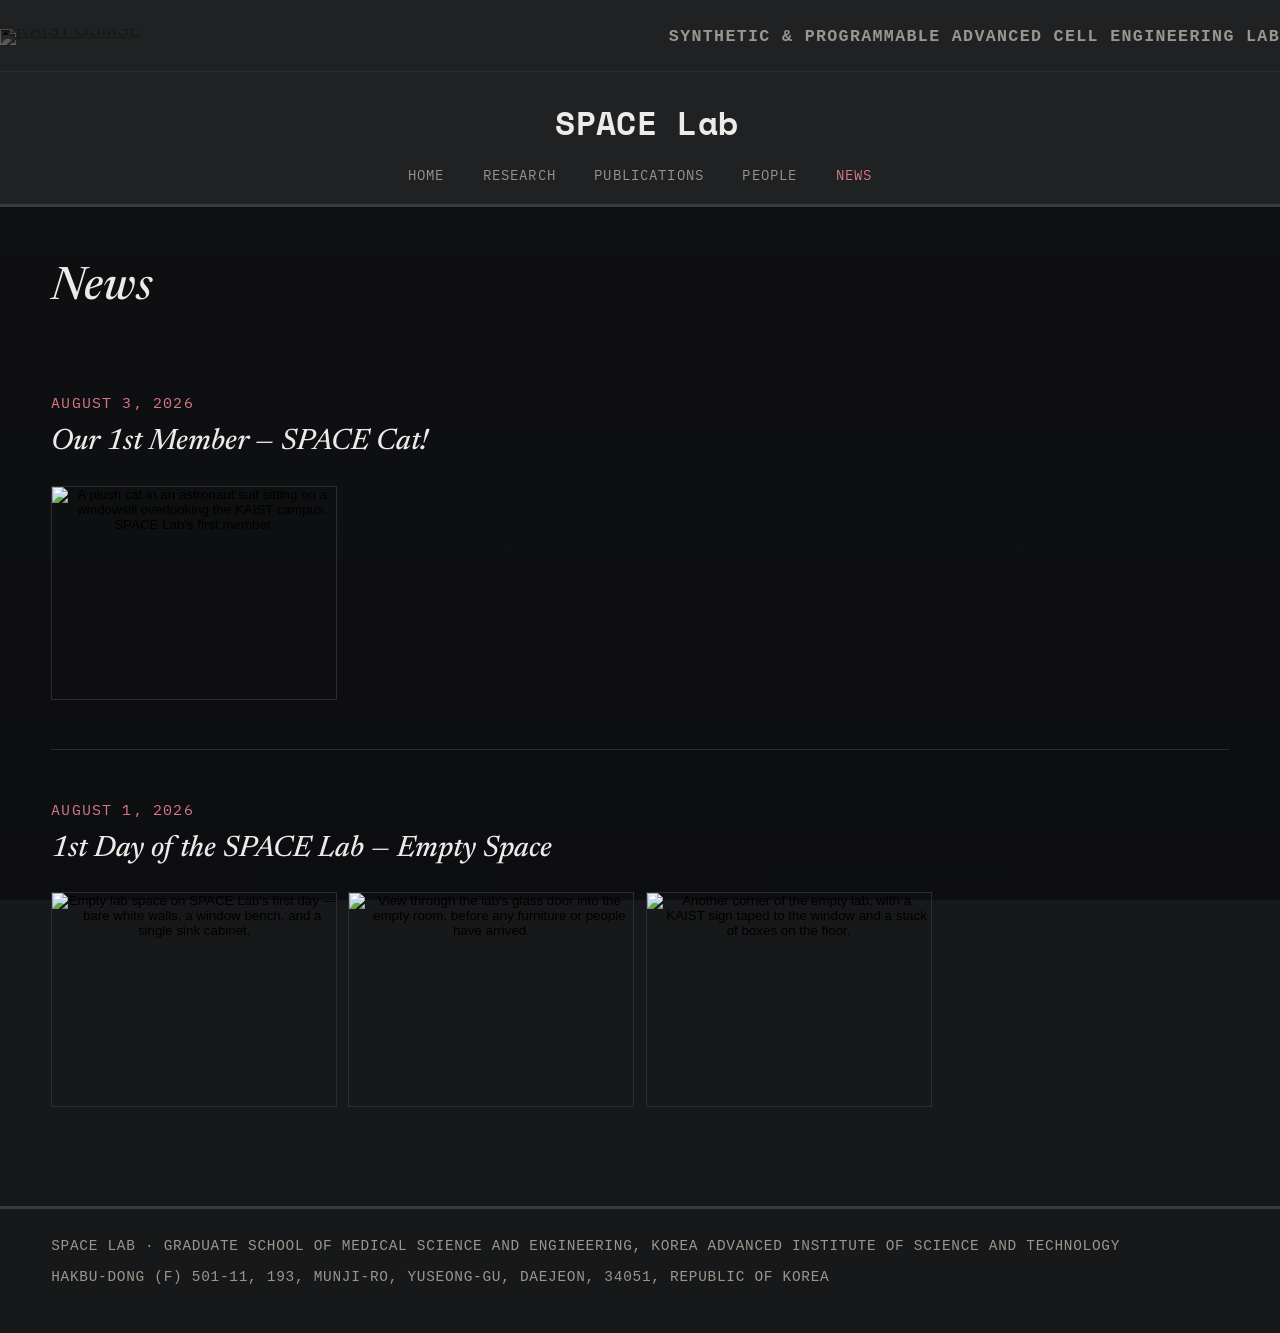
==== news.html @ c8625b18 "마스트헤드 워드마크 폰트를 Space Mono로 변경 (로고 대비 크기 균형 맞춰 0.8배 축소) Co-Authored-By: Claude Sonnet 5 <noreply@anth" ====
<!DOCTYPE html>
<html lang="en" data-theme="dark">
<head>
<meta charset="UTF-8">
<meta name="viewport" content="width=device-width, initial-scale=1.0">
<title>News — SPACE Lab</title>
<meta name="description" content="A photo journal of moments from SPACE Lab, newest first.">
<link rel="icon" type="image/png" href="assets/images/favicon.png">
<meta property="og:type" content="website">
<meta property="og:url" content="https://juchanpark.github.io/spacelab/news.html">
<meta property="og:title" content="News — SPACE Lab">
<meta property="og:description" content="A photo journal of moments from SPACE Lab, newest first.">
<meta property="og:image" content="https://juchanpark.github.io/spacelab/assets/images/og-image.png">
<meta property="og:image:width" content="1200">
<meta property="og:image:height" content="630">
<meta name="twitter:card" content="summary_large_image">
<meta name="twitter:title" content="News — SPACE Lab">
<meta name="twitter:description" content="A photo journal of moments from SPACE Lab, newest first.">
<meta name="twitter:image" content="https://juchanpark.github.io/spacelab/assets/images/og-image.png">
<link rel="preconnect" href="https://fonts.googleapis.com">
<link rel="preconnect" href="https://fonts.gstatic.com" crossorigin>
<link href="https://fonts.googleapis.com/css2?family=Newsreader:ital,wght@0,400;0,500;0,600;0,700;1,400;1,500&family=Public+Sans:wght@400;500;600&family=IBM+Plex+Mono:wght@400;500&family=Space+Mono:wght@400;700&display=swap" rel="stylesheet">
<link rel="stylesheet" href="assets/css/site.css">
<style>
  /* News hero */
  .news-hero { padding: clamp(2rem, 4.5vw, 3rem) 0 clamp(1.2rem, 2.5vw, 1.6rem); }
  .news-hero h1 {
    font-family: var(--font-display);
    font-style: italic;
    font-weight: 500;
    font-size: clamp(1.9rem, 3.6vw, 2.7rem);
    line-height: 1.1;
    margin: 0;
  }

  /* Dispatch list */
  .dispatches { padding-bottom: clamp(2rem, 4vw, 3rem); }
  .dispatch {
    padding: clamp(1.8rem, 4vw, 2.6rem) 0;
    border-bottom: 1px solid var(--rule-soft);
  }
  .dispatch:last-of-type { border-bottom: none; }
  .dispatch-date {
    font-family: var(--font-mono);
    font-size: 0.8rem;
    text-transform: uppercase;
    letter-spacing: 0.08em;
    color: var(--accent);
    margin: 0 0 0.5rem;
  }
  .dispatch-title {
    font-family: var(--font-display);
    font-style: italic;
    font-weight: 500;
    font-size: clamp(1.25rem, 2.3vw, 1.7rem);
    line-height: 1.28;
    margin: 0 0 1.3rem;
    text-wrap: balance;
  }
  .dispatch-gallery {
    display: grid;
    grid-template-columns: repeat(auto-fill, minmax(230px, 1fr));
    gap: 0.6rem;
  }
  .gallery-item {
    position: relative;
    padding: 0;
    margin: 0;
    border: 1px solid var(--rule-soft);
    background: none;
    cursor: zoom-in;
    aspect-ratio: 4 / 3;
    overflow: hidden;
  }
  .gallery-item img {
    width: 100%;
    height: 100%;
    object-fit: cover;
    display: block;
    transition: transform 0.25s ease;
  }
  .gallery-item:hover img { transform: scale(1.045); }
  @media (prefers-reduced-motion: reduce) {
    .gallery-item img { transition: none; }
    .gallery-item:hover img { transform: none; }
  }

  /* Lightbox */
  .lightbox {
    position: fixed;
    inset: 0;
    background: rgba(8, 9, 11, 0.94);
    display: none;
    align-items: center;
    justify-content: center;
    z-index: 100;
    padding: clamp(1rem, 5vw, 3rem);
  }
  .lightbox.is-open { display: flex; }
  .lb-img {
    max-width: 100%;
    max-height: 88vh;
    display: block;
    box-shadow: 0 20px 60px rgba(0, 0, 0, 0.5);
  }
  .lb-count {
    position: fixed;
    left: 50%;
    bottom: 1.3rem;
    transform: translateX(-50%);
    font-family: var(--font-mono);
    font-size: 0.78rem;
    color: rgba(245, 246, 244, 0.7);
  }
  .lb-btn {
    position: fixed;
    background: transparent;
    border: none;
    color: #f5f6f4;
    cursor: pointer;
    line-height: 1;
  }
  .lb-btn:hover { color: #ff9fae; }
  .lb-close {
    top: 1.2rem;
    right: clamp(1rem, 4vw, 2rem);
    font-size: 2rem;
    font-family: var(--font-body);
  }
  .lb-prev, .lb-next {
    top: 50%;
    transform: translateY(-50%);
    font-size: 2.6rem;
    font-family: var(--font-display);
    padding: 0.5rem 0.9rem;
  }
  .lb-prev { left: clamp(0.25rem, 3vw, 1.25rem); }
  .lb-next { right: clamp(0.25rem, 3vw, 1.25rem); }
</style>
</head>
<body>

<div class="cosmic-bg" aria-hidden="true"></div>

<header class="masthead">
  <div class="wrap top">
    <a class="gsmse-logo-link" href="https://gsmse.kaist.ac.kr/" target="_blank" rel="noopener noreferrer" aria-label="KAIST Graduate School of Medical Science and Engineering (opens in new tab)">
      <img src="assets/images/gsmse-logo.png" alt="KAIST GSMSE">
    </a>
    <span class="date">Synthetic &amp; Programmable Advanced Cell Engineering Lab</span>
  </div>
  <div class="wrap">
    <a class="brand-row" href="index.html">
      <img class="lab-logo-mark lab-logo-mark--light" src="assets/images/ace-lab-logo-light.png" alt="">
      <img class="lab-logo-mark lab-logo-mark--dark" src="assets/images/ace-lab-logo-dark.png" alt="">
      <span class="wordmark">SPACE Lab</span>
    </a>
  </div>
  <ul class="nav-row">
    <li><a href="index.html">Home</a></li>
    <li><a href="research.html">Research</a></li>
    <li><a href="publications.html">Publications</a></li>
    <li><a href="people.html">People</a></li>
    <li><a href="news.html" class="is-active">News</a></li>
  </ul>
</header>

<main>
  <section class="news-hero">
    <div class="wrap">
      <h1>News</h1>
    </div>
  </section>

  <section class="dispatches">
    <div class="wrap">

      <article class="dispatch">
        <p class="dispatch-date">August 3, 2026</p>
        <h2 class="dispatch-title">Our 1st Member — SPACE Cat!</h2>
        <div class="dispatch-gallery">
          <button class="gallery-item" type="button">
            <img src="assets/images/news-260803-a.jpg" alt="A plush cat in an astronaut suit sitting on a windowsill overlooking the KAIST campus, SPACE Lab's first member.">
          </button>
        </div>
      </article>

      <article class="dispatch">
        <p class="dispatch-date">August 1, 2026</p>
        <h2 class="dispatch-title">1st Day of the SPACE Lab — Empty Space</h2>
        <div class="dispatch-gallery">
          <button class="gallery-item" type="button">
            <img src="assets/images/news-260801-a.jpg" alt="Empty lab space on SPACE Lab's first day — bare white walls, a window bench, and a single sink cabinet.">
          </button>
          <button class="gallery-item" type="button">
            <img src="assets/images/news-260801-b.jpg" alt="View through the lab's glass door into the empty room, before any furniture or people have arrived.">
          </button>
          <button class="gallery-item" type="button">
            <img src="assets/images/news-260801-c.jpg" alt="Another corner of the empty lab, with a KAIST sign taped to the window and a stack of boxes on the floor.">
          </button>
        </div>
      </article>

    </div>
  </section>
</main>

<footer>
  <div class="wrap">
    <p>SPACE Lab · Graduate School of Medical Science and Engineering, Korea Advanced Institute of Science and Technology</p>
    <p>Hakbu-dong (F) 501-11, 193, Munji-ro, Yuseong-gu, Daejeon, 34051, Republic of Korea</p>
  </div>
</footer>

<div class="lightbox" id="lightbox" aria-hidden="true">
  <button class="lb-btn lb-close" type="button" aria-label="Close">&times;</button>
  <button class="lb-btn lb-prev" type="button" aria-label="Previous photo">&#8249;</button>
  <img class="lb-img" id="lb-img" src="" alt="">
  <button class="lb-btn lb-next" type="button" aria-label="Next photo">&#8250;</button>
  <p class="lb-count" id="lb-count"></p>
</div>

<script>
  (function () {
    var lightbox = document.getElementById("lightbox");
    var lbImg = document.getElementById("lb-img");
    var lbCount = document.getElementById("lb-count");
    var currentSet = [];
    var currentIndex = 0;

    function show(i) {
      currentIndex = (i + currentSet.length) % currentSet.length;
      var item = currentSet[currentIndex];
      lbImg.src = item.src;
      lbImg.alt = item.alt;
      lbCount.textContent = (currentIndex + 1) + " / " + currentSet.length;
    }

    function open(set, index) {
      currentSet = set;
      show(index);
      lightbox.classList.add("is-open");
      lightbox.setAttribute("aria-hidden", "false");
      document.body.style.overflow = "hidden";
    }

    function close() {
      lightbox.classList.remove("is-open");
      lightbox.setAttribute("aria-hidden", "true");
      document.body.style.overflow = "";
    }

    document.querySelectorAll(".dispatch").forEach(function (dispatch) {
      var imgs = Array.prototype.map.call(dispatch.querySelectorAll(".gallery-item img"), function (img) {
        return { src: img.getAttribute("src"), alt: img.getAttribute("alt") };
      });
      dispatch.querySelectorAll(".gallery-item").forEach(function (btn, idx) {
        btn.addEventListener("click", function () { open(imgs, idx); });
      });
    });

    lightbox.querySelector(".lb-close").addEventListener("click", close);
    lightbox.querySelector(".lb-prev").addEventListener("click", function () { show(currentIndex - 1); });
    lightbox.querySelector(".lb-next").addEventListener("click", function () { show(currentIndex + 1); });
    lightbox.addEventListener("click", function (e) { if (e.target === lightbox) close(); });
    document.addEventListener("keydown", function (e) {
      if (!lightbox.classList.contains("is-open")) return;
      if (e.key === "Escape") close();
      if (e.key === "ArrowLeft") show(currentIndex - 1);
      if (e.key === "ArrowRight") show(currentIndex + 1);
    });
  })();
</script>
<script src="assets/js/site.js"></script>
</body>
</html>
---- assets/css/site.css ----
/* SPACE Lab — shared site styles (tokens, masthead, footer) */

:root {
  --bg: #f5f6f4;
  --bg-raised: #ffffff;
  --ink: #1a1a1a;
  --ink-muted: #6e6e6e;
  --accent: #a6192e;
  --accent-ink: #ffffff;
  --rule: #1a1a1a;
  --rule-soft: #d8d5cf;
  --tag-bg: #efece5;
  --story-dark: #0a0d12;
  --on-image-ink: #f5f6f4;
  --on-image-muted: rgba(245, 246, 244, 0.72);
  --on-image-rule: rgba(245, 246, 244, 0.18);
  --font-display: "Newsreader", "Iowan Old Style", "Georgia", serif;
  --font-body: "Public Sans", "Segoe UI", sans-serif;
  --font-mono: "IBM Plex Mono", "Consolas", monospace;
}

@media (prefers-color-scheme: dark) {
  :root:not([data-theme="light"]) {
    --bg: #17181a;
    --bg-raised: #1f2123;
    --ink: #ecebe7;
    --ink-muted: #9a968e;
    --accent: #d9788a;
    --accent-ink: #17181a;
    --rule: #3a3b3d;
    --rule-soft: #2c2d2f;
    --tag-bg: #232527;
  }
}

:root[data-theme="dark"] {
  --bg: #17181a;
  --bg-raised: #1f2123;
  --ink: #ecebe7;
  --ink-muted: #9a968e;
  --accent: #d9788a;
  --accent-ink: #17181a;
  --rule: #3a3b3d;
  --rule-soft: #2c2d2f;
  --tag-bg: #232527;
}

* { box-sizing: border-box; }

html { font-size: 18.5px; }

body {
  margin: 0;
  background: var(--bg);
  color: var(--ink);
  font-family: var(--font-body);
  font-size: 1rem;
  line-height: 1.6;
  -webkit-font-smoothing: antialiased;
}

/* ---- Cosmic backdrop (every page) ----
   A fixed, full-viewport layer of Main_Background behind all content.
   The masthead and footer paint their own opaque backgrounds over it,
   so only the content in between shows the image. A small scroll-linked
   script (assets/js/site.js) shifts background-position-y so the image
   drifts slowly as the page scrolls, without needing to traverse its
   full height. */
.cosmic-bg {
  position: fixed;
  inset: 0;
  z-index: -1;
  background-image:
    linear-gradient(180deg, rgba(9, 10, 13, 0.55) 0%, rgba(9, 10, 13, 0.68) 100%),
    url("../images/main-background.jpg");
  background-repeat: no-repeat;
  background-size: cover;
  background-position: center 10%;
}

a { color: inherit; }
a:focus-visible, button:focus-visible { outline: 2px solid var(--accent); outline-offset: 3px; }
img { max-width: 100%; }

.wrap { max-width: 74rem; margin: 0 auto; padding: 0 clamp(1.25rem, 4vw, 3rem); }

/* ---- Masthead nav (every page) ---- */
.masthead { border-bottom: 3px solid var(--rule); position: relative; z-index: 5; background: var(--bg-raised); }
.masthead .top {
  display: flex;
  justify-content: space-between;
  align-items: center;
  gap: 0.75rem 1.5rem;
  padding: 1.3rem 0 1.1rem;
  border-bottom: 1px solid var(--rule-soft);
}
.masthead .top .date {
  font-family: "Courier New", Courier, monospace;
  font-size: 0.9rem;
  font-weight: 700;
  letter-spacing: 0.08em;
  text-transform: uppercase;
  color: var(--ink-muted);
  text-align: right;
}
@media (max-width: 560px) {
  .masthead .top {
    flex-direction: column;
    align-items: flex-start;
  }
  .masthead .top .date { text-align: left; }
}
.gsmse-logo-link {
  display: inline-flex;
  align-items: center;
  line-height: 0;
}
.gsmse-logo-link img {
  display: block;
  height: 0.95rem;
  width: auto;
  filter: grayscale(1) opacity(0.7);
  transition: filter 0.15s ease;
}
.gsmse-logo-link:hover img,
.gsmse-logo-link:focus-visible img {
  filter: grayscale(0.3) opacity(0.9);
}
@media (prefers-color-scheme: dark) {
  :root:not([data-theme="light"]) .gsmse-logo-link img { filter: grayscale(1) invert(1) opacity(0.72); }
  :root:not([data-theme="light"]) .gsmse-logo-link:hover img,
  :root:not([data-theme="light"]) .gsmse-logo-link:focus-visible img { filter: grayscale(0.3) invert(1) opacity(0.92); }
}
:root[data-theme="dark"] .gsmse-logo-link img { filter: grayscale(1) invert(1) opacity(0.72); }
:root[data-theme="dark"] .gsmse-logo-link:hover img,
:root[data-theme="dark"] .gsmse-logo-link:focus-visible img { filter: grayscale(0.3) invert(1) opacity(0.92); }
.brand-row {
  display: flex;
  align-items: flex-end;
  justify-content: center;
  gap: 0.75rem;
  padding: 0.9rem 0 0.2rem;
  text-decoration: none;
}
.lab-logo-mark {
  height: 3.32rem;
  width: auto;
  display: block;
  margin-bottom: -0.56rem;
}
.lab-logo-mark--dark { display: none; }
@media (prefers-color-scheme: dark) {
  :root:not([data-theme="light"]) .lab-logo-mark--light { display: none; }
  :root:not([data-theme="light"]) .lab-logo-mark--dark { display: block; }
}
:root[data-theme="dark"] .lab-logo-mark--light { display: none; }
:root[data-theme="dark"] .lab-logo-mark--dark { display: block; }
.wordmark {
  font-family: "Space Mono", "Courier New", Courier, monospace;
  font-weight: 700;
  /* Space Mono renders noticeably larger than Courier New at the same
     size, so this is scaled to ~0.8x the old Courier New sizes (all three
     breakpoints below) to keep the same visual weight against the logo. */
  font-size: 1.76rem;
  line-height: 1;
  letter-spacing: 0.01em;
  text-decoration: none;
  text-align: center;
}
@media (max-width: 640px) {
  /* Scale the logo and wordmark down together, in the same proportion
     as the desktop sizes, so the hexagon-to-baseline alignment holds. */
  .brand-row { gap: 0.45rem; }
  .lab-logo-mark { height: 1.93rem; margin-bottom: -0.33rem; }
  .wordmark { font-size: 1.02rem; }
}
@media (max-width: 360px) {
  .lab-logo-mark { height: 1.6rem; margin-bottom: -0.27rem; }
  .wordmark { font-size: 0.85rem; }
}
.nav-row {
  display: flex;
  justify-content: center;
  gap: clamp(1.2rem, 3vw, 2.4rem);
  padding: 0.85rem clamp(1.25rem, 4vw, 3rem);
  list-style: none;
  margin: 0;
  overflow-x: auto;
  -webkit-overflow-scrolling: touch;
  scrollbar-width: none;
}
.nav-row::-webkit-scrollbar { display: none; }
.nav-row li { flex: none; }
.nav-row a {
  text-decoration: none;
  font-family: var(--font-mono);
  font-size: 0.78rem;
  letter-spacing: 0.08em;
  text-transform: uppercase;
  color: var(--ink-muted);
  white-space: nowrap;
}
.nav-row a.is-active { color: var(--accent); }
.nav-row a:hover { color: var(--ink); }
@media (max-width: 640px) {
  .nav-row { justify-content: flex-start; }
}

/* ---- Footer (every page) ---- */
footer {
  border-top: 3px solid var(--rule);
  padding: 1.4rem 0 2.4rem;
  font-family: "Courier New", Courier, monospace;
  font-size: 0.78rem;
  color: var(--ink-muted);
  text-transform: uppercase;
  letter-spacing: 0.05em;
}
footer p { margin: 0; }
footer p + p { margin-top: 0.4rem; }
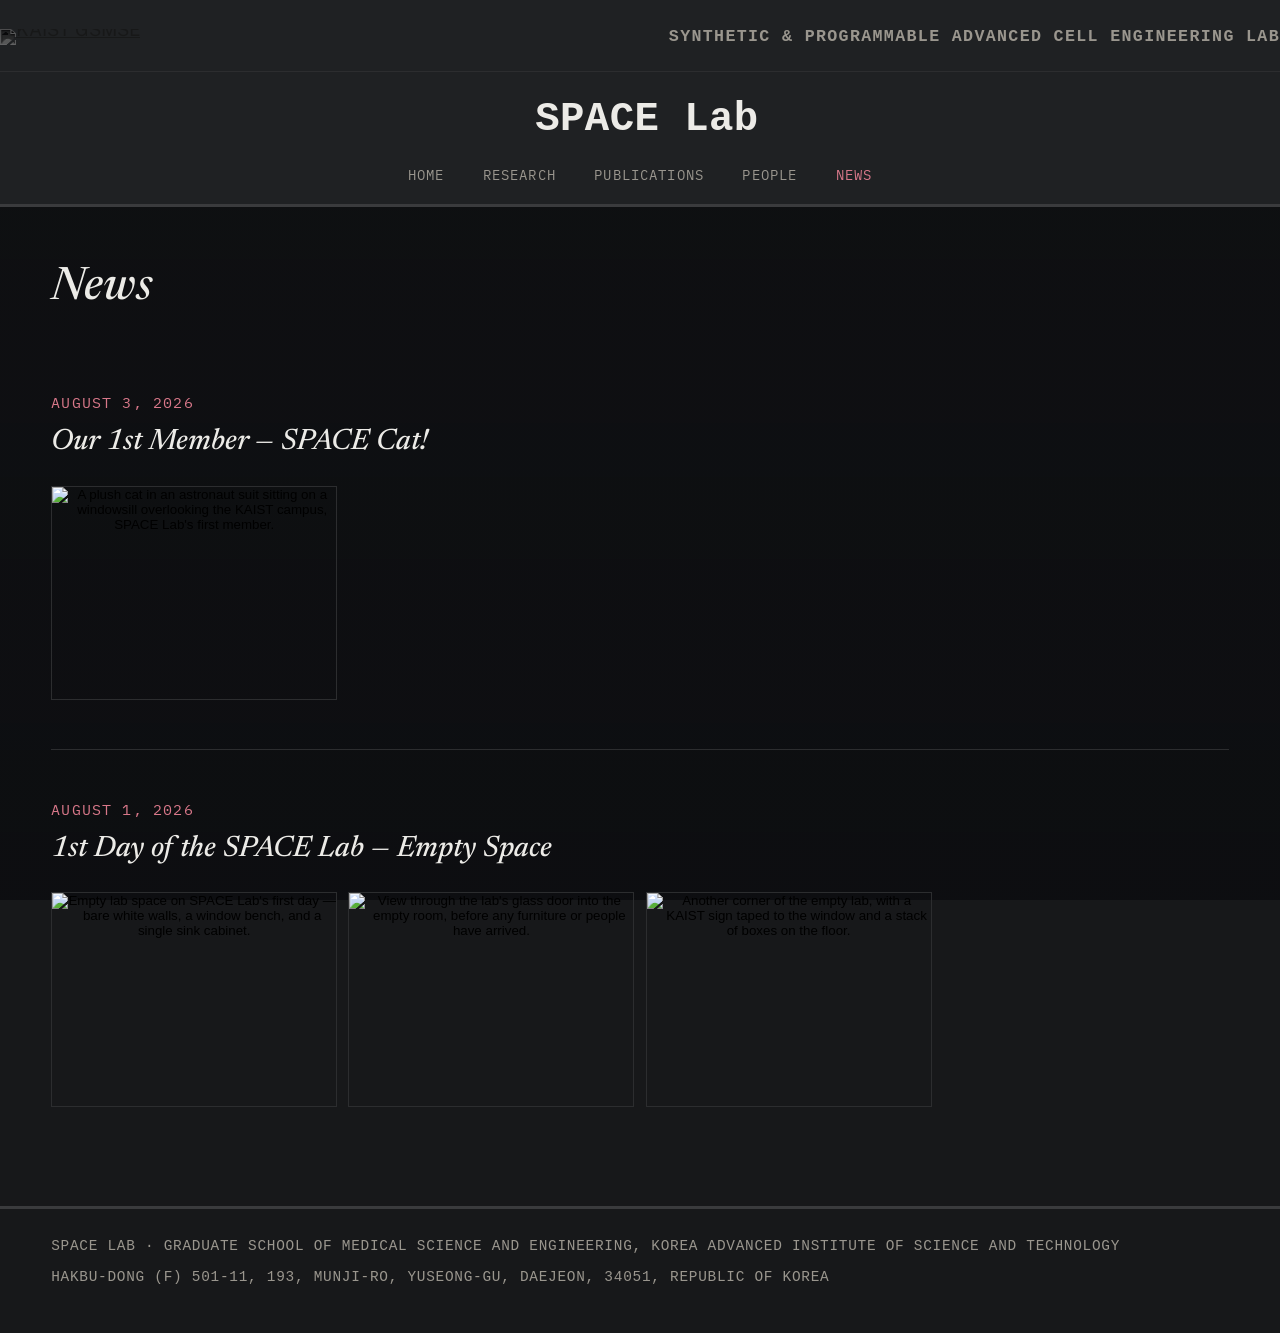
==== commit 1629ca39: "마스트헤드 워드마크 폰트를 Courier New로 원복 (기존 정렬 크기 복원) Co-Authored-By: Claude Opus 5.5 <noreply@anthropic.com>" ====
--- a/news.html
+++ b/news.html
@@ -19,7 +19,7 @@
 <meta name="twitter:image" content="https://juchanpark.github.io/spacelab/assets/images/og-image.png">
 <link rel="preconnect" href="https://fonts.googleapis.com">
 <link rel="preconnect" href="https://fonts.gstatic.com" crossorigin>
-<link href="https://fonts.googleapis.com/css2?family=Newsreader:ital,wght@0,400;0,500;0,600;0,700;1,400;1,500&family=Public+Sans:wght@400;500;600&family=IBM+Plex+Mono:wght@400;500&family=Space+Mono:wght@400;700&display=swap" rel="stylesheet">
+<link href="https://fonts.googleapis.com/css2?family=Newsreader:ital,wght@0,400;0,500;0,600;0,700;1,400;1,500&family=Public+Sans:wght@400;500;600&family=IBM+Plex+Mono:wght@400;500&display=swap" rel="stylesheet">
 <link rel="stylesheet" href="assets/css/site.css">
 <style>
   /* News hero */
--- a/assets/css/site.css
+++ b/assets/css/site.css
@@ -156,12 +156,9 @@
 :root[data-theme="dark"] .lab-logo-mark--light { display: none; }
 :root[data-theme="dark"] .lab-logo-mark--dark { display: block; }
 .wordmark {
-  font-family: "Space Mono", "Courier New", Courier, monospace;
+  font-family: "Courier New", Courier, monospace;
   font-weight: 700;
-  /* Space Mono renders noticeably larger than Courier New at the same
-     size, so this is scaled to ~0.8x the old Courier New sizes (all three
-     breakpoints below) to keep the same visual weight against the logo. */
-  font-size: 1.76rem;
+  font-size: 2.2rem;
   line-height: 1;
   letter-spacing: 0.01em;
   text-decoration: none;
@@ -172,11 +169,11 @@
      as the desktop sizes, so the hexagon-to-baseline alignment holds. */
   .brand-row { gap: 0.45rem; }
   .lab-logo-mark { height: 1.93rem; margin-bottom: -0.33rem; }
-  .wordmark { font-size: 1.02rem; }
+  .wordmark { font-size: 1.28rem; }
 }
 @media (max-width: 360px) {
   .lab-logo-mark { height: 1.6rem; margin-bottom: -0.27rem; }
-  .wordmark { font-size: 0.85rem; }
+  .wordmark { font-size: 1.06rem; }
 }
 .nav-row {
   display: flex;
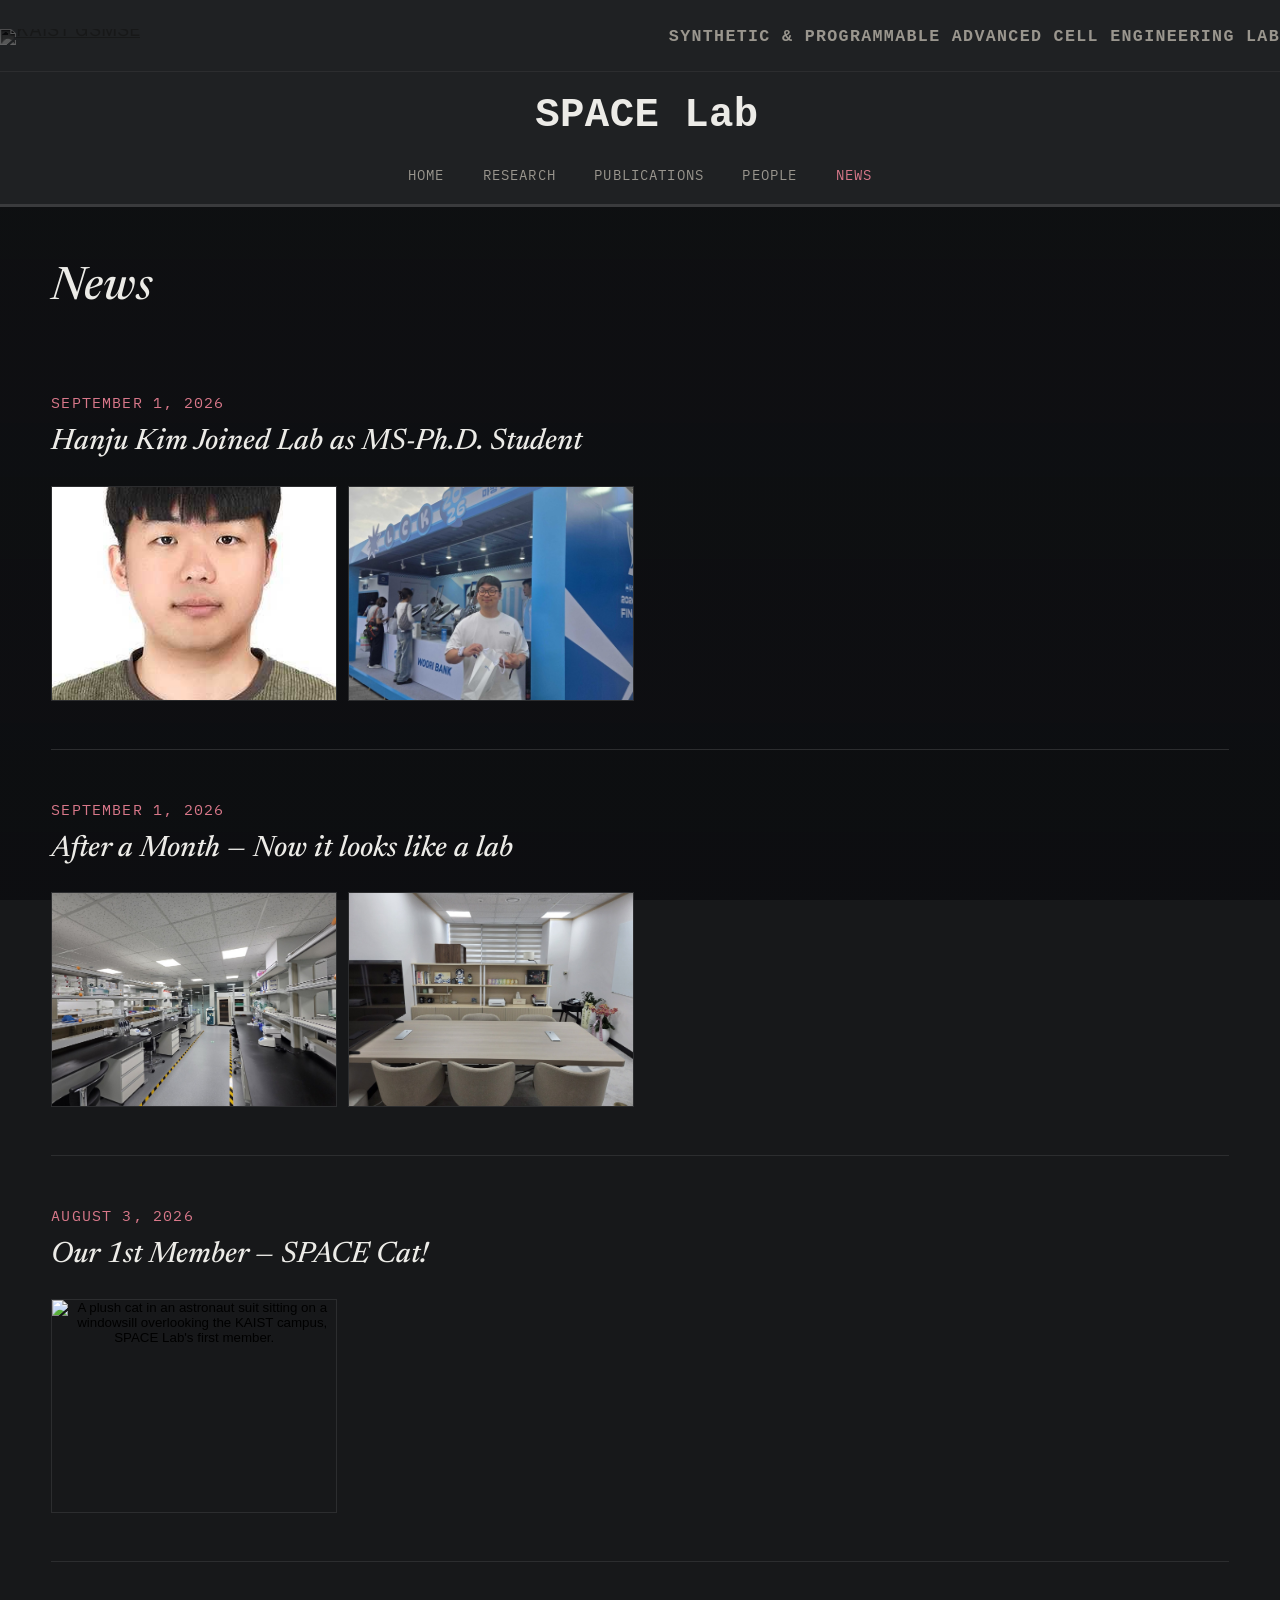
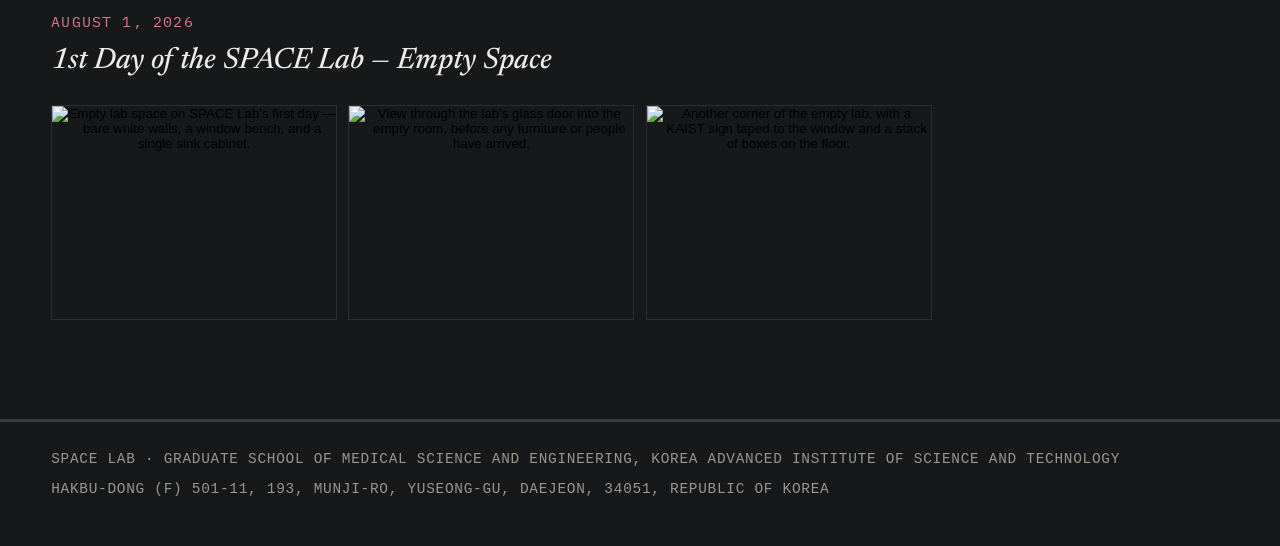
==== commit 10c9033e: "Update Hanju Kim member profile and September lab news" ====
--- a/news.html
+++ b/news.html
@@ -176,6 +176,32 @@
     <div class="wrap">
 
       <article class="dispatch">
+        <p class="dispatch-date">September 1, 2026</p>
+        <h2 class="dispatch-title">Hanju Kim Joined Lab as MS-Ph.D. Student</h2>
+        <div class="dispatch-gallery">
+          <button class="gallery-item" type="button">
+            <img src="assets/images/hanju-kim-formal.jpg" alt="Hanju Kim, formal portrait." loading="lazy">
+          </button>
+          <button class="gallery-item" type="button">
+            <img src="assets/images/hanju-kim-candid.jpg" alt="Hanju Kim, candid portrait." loading="lazy">
+          </button>
+        </div>
+      </article>
+
+      <article class="dispatch">
+        <p class="dispatch-date">September 1, 2026</p>
+        <h2 class="dispatch-title">After a Month — Now it looks like a lab</h2>
+        <div class="dispatch-gallery">
+          <button class="gallery-item" type="button">
+            <img src="assets/images/news-260901-lab.jpg" alt="SPACE Lab laboratory one month after opening." loading="lazy">
+          </button>
+          <button class="gallery-item" type="button">
+            <img src="assets/images/news-260901-office.jpg" alt="SPACE Lab office one month after opening." loading="lazy">
+          </button>
+        </div>
+      </article>
+
+      <article class="dispatch">
         <p class="dispatch-date">August 3, 2026</p>
         <h2 class="dispatch-title">Our 1st Member — SPACE Cat!</h2>
         <div class="dispatch-gallery">
--- a/assets/css/site.css
+++ b/assets/css/site.css
@@ -136,7 +136,7 @@
 :root[data-theme="dark"] .gsmse-logo-link:focus-visible img { filter: grayscale(0.3) invert(1) opacity(0.92); }
 .brand-row {
   display: flex;
-  align-items: flex-end;
+  align-items: center;
   justify-content: center;
   gap: 0.75rem;
   padding: 0.9rem 0 0.2rem;
@@ -146,7 +146,11 @@
   height: 3.32rem;
   width: auto;
   display: block;
-  margin-bottom: -0.56rem;
+  /* The hexagon sits exactly at the image's vertical center (y 51-249 of
+     300px), so flex centering puts the hexagon's middle on the wordmark's
+     middle. Equal negative margins trim the empty fork/gear headroom
+     without shifting that center. */
+  margin-block: -0.28rem;
 }
 .lab-logo-mark--dark { display: none; }
 @media (prefers-color-scheme: dark) {
@@ -163,16 +167,20 @@
   letter-spacing: 0.01em;
   text-decoration: none;
   text-align: center;
+  /* Courier New Bold caps (0.592em tall) sit 0.03em above the line box
+     center at line-height 1; nudge down so the cap middle is centered. */
+  position: relative;
+  top: 0.03em;
 }
 @media (max-width: 640px) {
   /* Scale the logo and wordmark down together, in the same proportion
-     as the desktop sizes, so the hexagon-to-baseline alignment holds. */
+     as the desktop sizes, so they stay on one line and center-aligned. */
   .brand-row { gap: 0.45rem; }
-  .lab-logo-mark { height: 1.93rem; margin-bottom: -0.33rem; }
+  .lab-logo-mark { height: 1.93rem; margin-block: -0.16rem; }
   .wordmark { font-size: 1.28rem; }
 }
 @media (max-width: 360px) {
-  .lab-logo-mark { height: 1.6rem; margin-bottom: -0.27rem; }
+  .lab-logo-mark { height: 1.6rem; margin-block: -0.13rem; }
   .wordmark { font-size: 1.06rem; }
 }
 .nav-row {
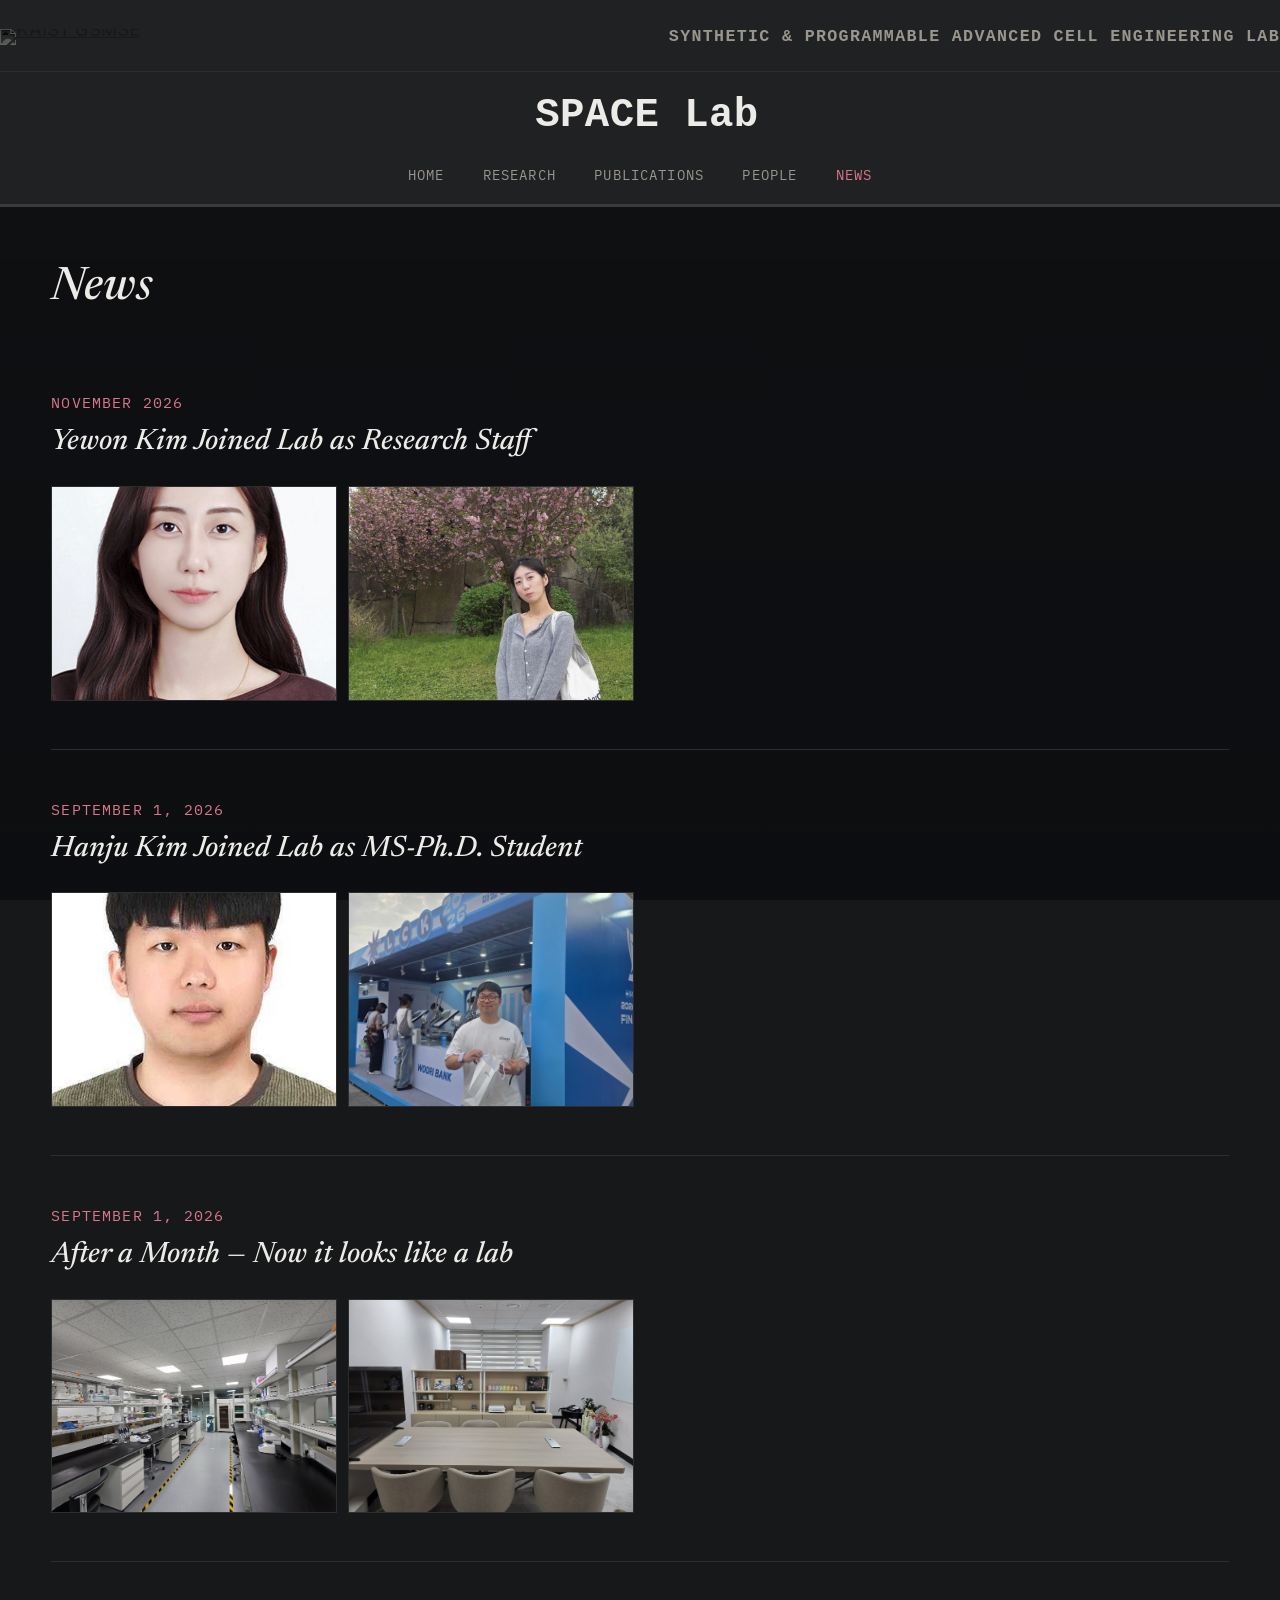
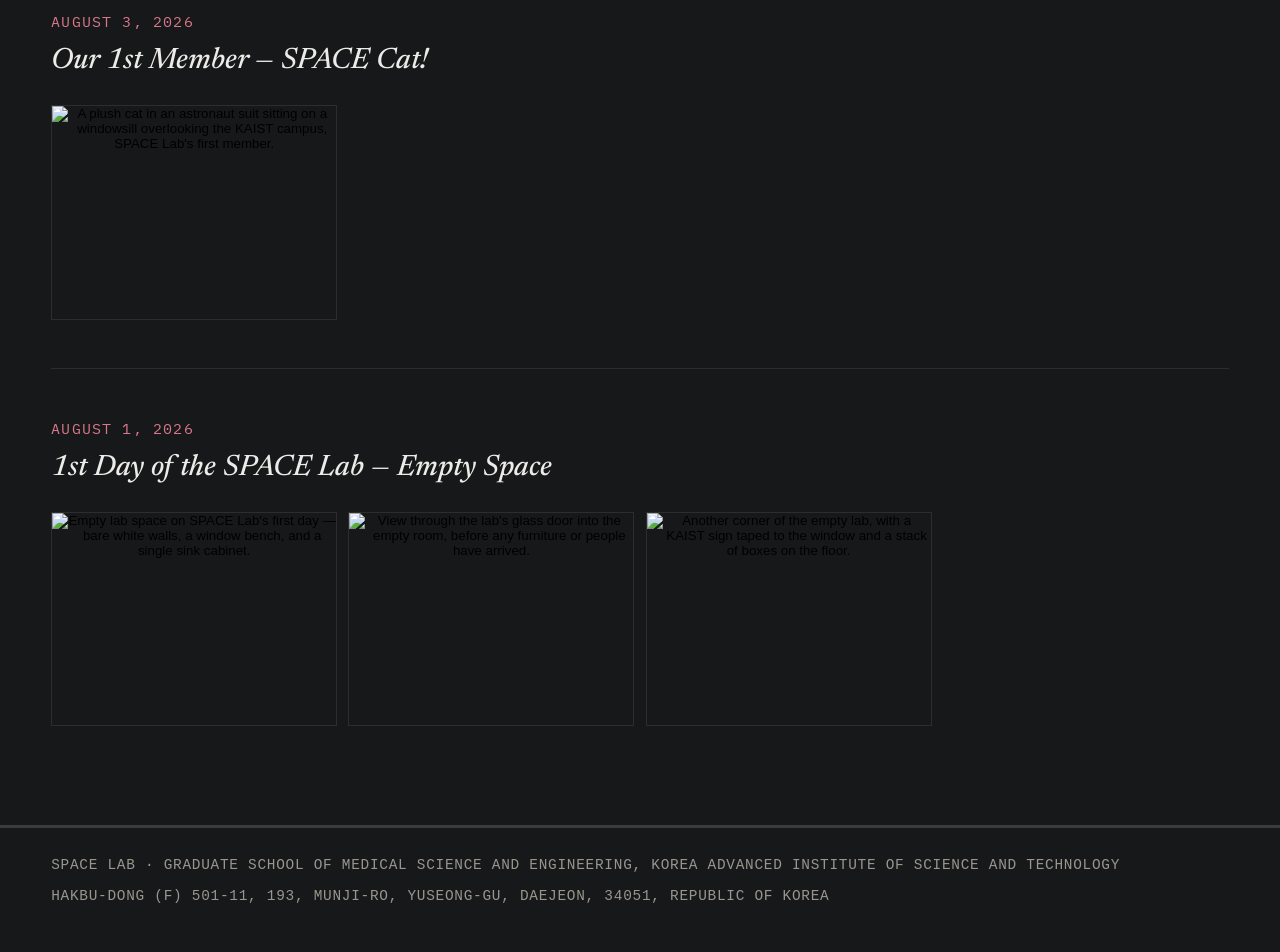
==== commit 12025142: "Add news welcoming Yewon Kim as research staff" ====
--- a/news.html
+++ b/news.html
@@ -176,6 +176,19 @@
     <div class="wrap">
 
       <article class="dispatch">
+        <p class="dispatch-date"><time datetime="2026-11">November 2026</time></p>
+        <h2 class="dispatch-title">Yewon Kim Joined Lab as Research Staff</h2>
+        <div class="dispatch-gallery">
+          <button class="gallery-item" type="button">
+            <img src="assets/images/yewon-kim-formal.jpg" alt="Yewon Kim, formal portrait." loading="lazy">
+          </button>
+          <button class="gallery-item" type="button">
+            <img src="assets/images/yewon-kim-candid.jpg" alt="Yewon Kim, candid portrait." loading="lazy">
+          </button>
+        </div>
+      </article>
+
+      <article class="dispatch">
         <p class="dispatch-date">September 1, 2026</p>
         <h2 class="dispatch-title">Hanju Kim Joined Lab as MS-Ph.D. Student</h2>
         <div class="dispatch-gallery">
